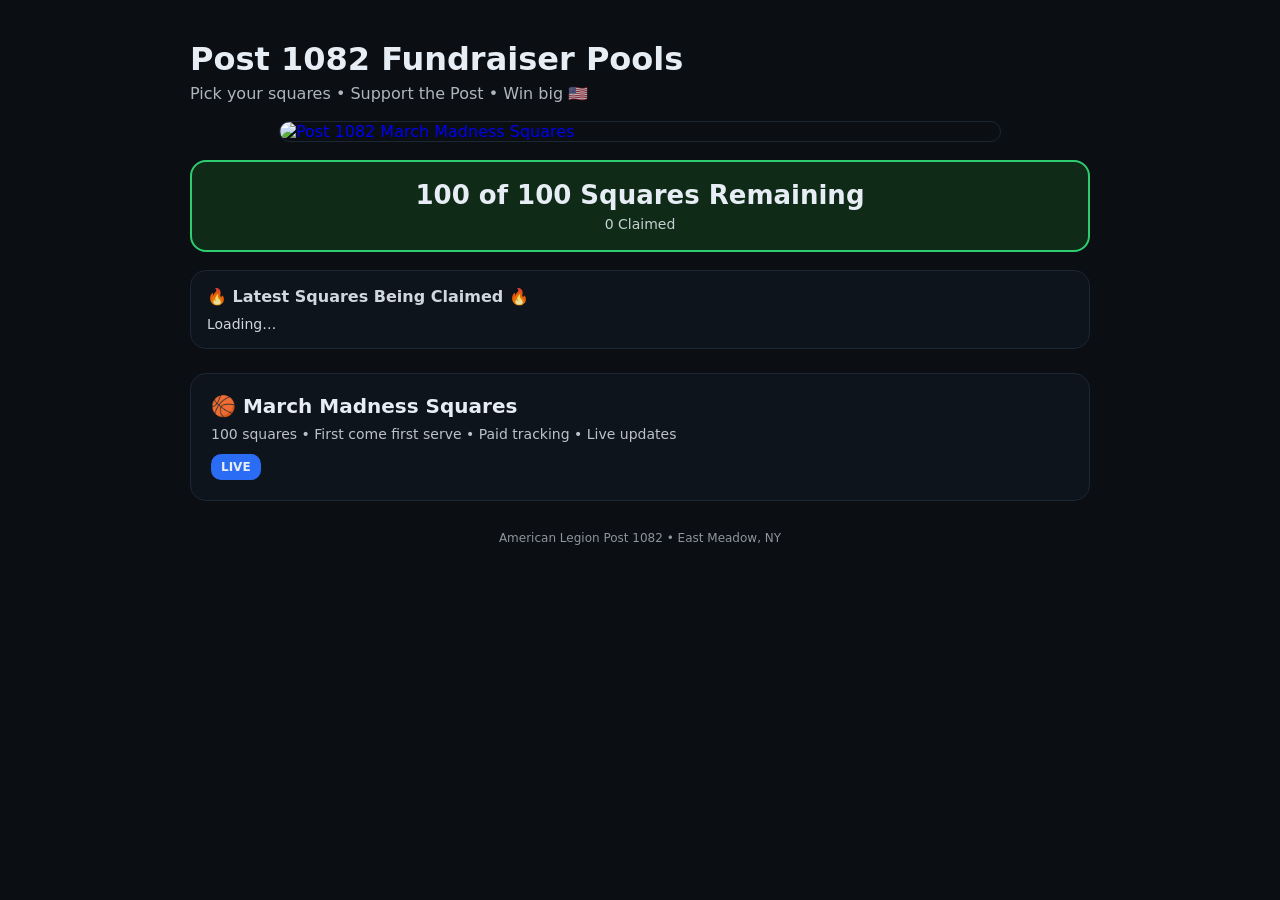
==== index.html @ e8803959 "Add files via upload" ====
<!doctype html>
<html lang="en">
<head>
  <meta charset="utf-8" />
  <meta name="viewport" content="width=device-width,initial-scale=1" />
  <title>Post 1082 Pools</title>

  <style>
    body { margin:0; font-family:system-ui, Arial, sans-serif; background:#0b0f14; color:#e7edf4; }
    .wrap { max-width:900px; margin:auto; padding:40px 20px; }
    h1 { font-size:32px; margin:0 0 6px 0; }
    .sub { opacity:.75; margin-bottom:18px; }

    .hero { display:block; margin:18px 0 18px 0; text-decoration:none; }
    .hero img {
      width:100%; max-width:720px; display:block; margin:auto;
      border-radius:16px; border:1px solid #1d2633; transition:.2s;
    }
    .hero img:hover { transform:scale(1.02); }

    .counter {
      text-align:center; margin:12px 0 18px 0; padding:18px;
      border-radius:16px; border:2px solid; transition:.3s;
    }
    .counter-big { font-size:26px; font-weight:800; margin-bottom:6px; }
    .counter-small { font-size:14px; opacity:.85; }

    .green  { background:#0f2b17; border-color:#2ecc71; }
    .yellow { background:#2b260f; border-color:#f1c40f; }
    .red    { background:#2b1212; border-color:#e74c3c; }
    .danger { background:#3a0d0d; border-color:#ff3b3b; animation:pulse 1s infinite alternate; }
    @keyframes pulse { from { transform:scale(1); } to { transform:scale(1.03); } }

    .activity{
      margin:0 0 24px 0; padding:16px; background:#0e141c;
      border:1px solid #1d2633; border-radius:16px;
    }
    .activity-title{ font-weight:800; margin-bottom:10px; opacity:.9; }
    .activity-list{ display:flex; flex-direction:column; gap:8px; font-size:14px; opacity:.9; }
    .activity-item{
      display:flex; justify-content:space-between; gap:12px;
      padding:10px 12px; border:1px solid #1d2633; background:#111925; border-radius:12px;
    }
    .activity-left{ white-space:nowrap; overflow:hidden; text-overflow:ellipsis; }
    .activity-right{ opacity:.75; font-size:12px; white-space:nowrap; }
    .paidTag{
      margin-left:8px; font-size:12px; padding:2px 8px; border-radius:999px;
      border:1px solid #2a3648; opacity:.85;
    }
    .paidY{ border-color:#2a6df4; }
    .paidN{ border-color:#666; }

    .grid { display:grid; grid-template-columns: repeat(auto-fit, minmax(240px, 1fr)); gap:20px; margin-top:18px; }
    .card {
      background:#0e141c; border:1px solid #1d2633; border-radius:16px; padding:20px;
      text-decoration:none; color:#e7edf4; transition:.2s;
    }
    .card:hover { transform:translateY(-4px); border-color:#2a6df4; }
    .title { font-size:20px; font-weight:700; margin-bottom:8px; }
    .desc { opacity:.8; font-size:14px; }
    .badge { display:inline-block; margin-top:12px; padding:6px 10px; border-radius:10px; background:#2a6df4; font-size:12px; font-weight:600; }

    .footer { margin-top:30px; font-size:12px; opacity:.6; text-align:center; }
  </style>
</head>
<body>
  <div class="wrap">
    <h1>Post 1082 Fundraiser Pools</h1>
    <div class="sub">Pick your squares • Support the Post • Win big 🇺🇸</div>

    <a href="post1082-march-madness/" class="hero">
      <img src="images/post1082-march-madness.png" alt="Post 1082 March Madness Squares">
    </a>

    <div id="counterBox" class="counter green">
      <div class="counter-big" id="counterBig"><span id="remaining">100</span> of 100 Squares Remaining</div>
      <div class="counter-small"><span id="claimed">0</span> Claimed</div>
    </div>

    <div class="activity">
      <div class="activity-title">🔥 Latest Squares Being Claimed 🔥</div>
      <div id="activityList" class="activity-list">Loading…</div>
    </div>

    <div class="grid">
      <a class="card" href="post1082-march-madness/">
        <div class="title">🏀 March Madness Squares</div>
        <div class="desc">100 squares • First come first serve • Paid tracking • Live updates</div>
        <div class="badge">LIVE</div>
      </a>
    </div>

    <div class="footer">American Legion Post 1082 • East Meadow, NY</div>
  </div>

  <script>
    // IMPORTANT: paste your Apps Script URL here
    const API_URL = "PASTE_YOUR_APPS_SCRIPT_URL_HERE";

    function timeAgo(iso){
      if (!iso) return "";
      const s = Math.floor((Date.now() - new Date(iso).getTime()) / 1000);
      if (s < 10) return "just now";
      if (s < 60) return `${s}s ago`;
      const m = Math.floor(s/60);
      if (m < 60) return `${m}m ago`;
      const h = Math.floor(m/60);
      return `${h}h ago`;
    }

    // privacy-safe display name: "First L."
    function displayName(full){
      if (!full) return "";
      const parts = full.trim().split(/\s+/);
      if (parts.length === 1) return parts[0];
      const first = parts[0];
      const lastInitial = parts[parts.length - 1][0];
      return `${first} ${lastInitial}.`;
    }

    async function loadCounter() {
      try {
        const res = await fetch(API_URL + "?action=list&_=" + Date.now());
        const data = await res.json();
        if (!data.ok) return;

        const picks = data.picks || {};
        const claimed = Object.keys(picks).length;
        const remaining = 100 - claimed;

        document.getElementById("claimed").textContent = claimed;
        document.getElementById("remaining").textContent = remaining;

        const box = document.getElementById("counterBox");
        const big = document.getElementById("counterBig");

        box.classList.remove("green","yellow","red","danger");

        if (remaining >= 70) {
          box.classList.add("green");
          big.textContent = `${remaining} of 100 Squares Remaining`;
        } else if (remaining >= 30) {
          box.classList.add("yellow");
          big.textContent = `${remaining} of 100 Squares Remaining — Filling Fast`;
        } else if (remaining >= 10) {
          box.classList.add("red");
          big.textContent = `${remaining} Left — Almost Full`;
        } else if (remaining > 0) {
          box.classList.add("danger");
          big.textContent = `🔥 ONLY ${remaining} LEFT 🔥`;
        } else {
          box.classList.add("danger");
          big.textContent = `🏆 SOLD OUT 🏆`;
        }
      } catch (e) {}
    }

    async function loadActivity() {
      try {
        const res = await fetch(API_URL + "?action=recent&limit=6&_=" + Date.now());
        const data = await res.json();
        if (!data.ok) return;

        const list = document.getElementById("activityList");
        const items = data.recent || [];

        if (!items.length) {
          list.innerHTML = `<div style="opacity:.75">No claims yet.</div>`;
          return;
        }

        list.innerHTML = items.map(x => {
          const paidClass = x.paid === "Y" ? "paidY" : "paidN";
          const paidTxt = x.paid === "Y" ? "PAID" : "UNPAID";
          return `
            <div class="activity-item">
              <div class="activity-left">
                <strong>#${x.square}</strong> — ${displayName(x.name)}
                <span class="paidTag ${paidClass}">${paidTxt}</span>
              </div>
              <div class="activity-right">${timeAgo(x.ts)}</div>
            </div>
          `;
        }).join("");
      } catch (e) {}
    }

    async function refreshAll(){
      await Promise.all([loadCounter(), loadActivity()]);
    }

    refreshAll();
    setInterval(refreshAll, 15000);
  </script>
</body>
</html>
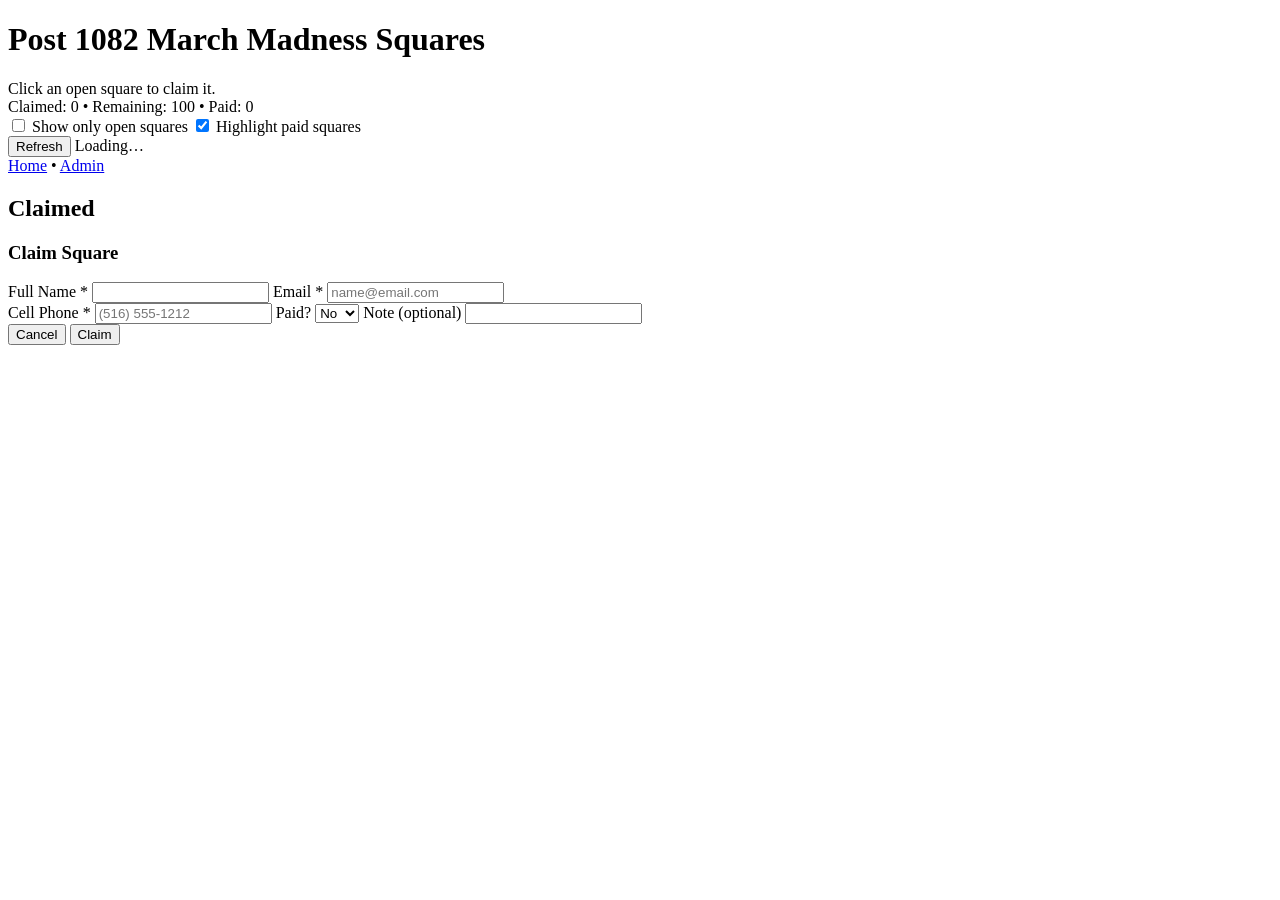
==== commit 71705545: "Add files via upload" ====
--- a/index.html
+++ b/index.html
@@ -3,194 +3,99 @@
 <head>
   <meta charset="utf-8" />
   <meta name="viewport" content="width=device-width,initial-scale=1" />
-  <title>Post 1082 Pools</title>
-
-  <style>
-    body { margin:0; font-family:system-ui, Arial, sans-serif; background:#0b0f14; color:#e7edf4; }
-    .wrap { max-width:900px; margin:auto; padding:40px 20px; }
-    h1 { font-size:32px; margin:0 0 6px 0; }
-    .sub { opacity:.75; margin-bottom:18px; }
-
-    .hero { display:block; margin:18px 0 18px 0; text-decoration:none; }
-    .hero img {
-      width:100%; max-width:720px; display:block; margin:auto;
-      border-radius:16px; border:1px solid #1d2633; transition:.2s;
-    }
-    .hero img:hover { transform:scale(1.02); }
-
-    .counter {
-      text-align:center; margin:12px 0 18px 0; padding:18px;
-      border-radius:16px; border:2px solid; transition:.3s;
-    }
-    .counter-big { font-size:26px; font-weight:800; margin-bottom:6px; }
-    .counter-small { font-size:14px; opacity:.85; }
-
-    .green  { background:#0f2b17; border-color:#2ecc71; }
-    .yellow { background:#2b260f; border-color:#f1c40f; }
-    .red    { background:#2b1212; border-color:#e74c3c; }
-    .danger { background:#3a0d0d; border-color:#ff3b3b; animation:pulse 1s infinite alternate; }
-    @keyframes pulse { from { transform:scale(1); } to { transform:scale(1.03); } }
-
-    .activity{
-      margin:0 0 24px 0; padding:16px; background:#0e141c;
-      border:1px solid #1d2633; border-radius:16px;
-    }
-    .activity-title{ font-weight:800; margin-bottom:10px; opacity:.9; }
-    .activity-list{ display:flex; flex-direction:column; gap:8px; font-size:14px; opacity:.9; }
-    .activity-item{
-      display:flex; justify-content:space-between; gap:12px;
-      padding:10px 12px; border:1px solid #1d2633; background:#111925; border-radius:12px;
-    }
-    .activity-left{ white-space:nowrap; overflow:hidden; text-overflow:ellipsis; }
-    .activity-right{ opacity:.75; font-size:12px; white-space:nowrap; }
-    .paidTag{
-      margin-left:8px; font-size:12px; padding:2px 8px; border-radius:999px;
-      border:1px solid #2a3648; opacity:.85;
-    }
-    .paidY{ border-color:#2a6df4; }
-    .paidN{ border-color:#666; }
-
-    .grid { display:grid; grid-template-columns: repeat(auto-fit, minmax(240px, 1fr)); gap:20px; margin-top:18px; }
-    .card {
-      background:#0e141c; border:1px solid #1d2633; border-radius:16px; padding:20px;
-      text-decoration:none; color:#e7edf4; transition:.2s;
-    }
-    .card:hover { transform:translateY(-4px); border-color:#2a6df4; }
-    .title { font-size:20px; font-weight:700; margin-bottom:8px; }
-    .desc { opacity:.8; font-size:14px; }
-    .badge { display:inline-block; margin-top:12px; padding:6px 10px; border-radius:10px; background:#2a6df4; font-size:12px; font-weight:600; }
-
-    .footer { margin-top:30px; font-size:12px; opacity:.6; text-align:center; }
-  </style>
+  <title>Post 1082 March Madness Squares</title>
+  <link rel="stylesheet" href="style.css" />
 </head>
 <body>
-  <div class="wrap">
-    <h1>Post 1082 Fundraiser Pools</h1>
-    <div class="sub">Pick your squares • Support the Post • Win big 🇺🇸</div>
+  <header class="header">
+    <div>
+      <h1>Post 1082 March Madness Squares</h1>
+      <div id="sub" class="sub">Click an open square to claim it.</div>
+      <div class="sub">
+        Claimed: <span id="claimedCount">0</span> • Remaining: <span id="remainingCount">100</span> • Paid: <span id="paidCount">0</span>
+      </div>
 
-    <a href="post1082-march-madness/" class="hero">
-      <img src="images/post1082-march-madness.png" alt="Post 1082 March Madness Squares">
-    </a>
+      <div class="toggles">
+        <label class="toggle">
+          <input type="checkbox" id="openOnly" />
+          Show only open squares
+        </label>
 
-    <div id="counterBox" class="counter green">
-      <div class="counter-big" id="counterBig"><span id="remaining">100</span> of 100 Squares Remaining</div>
-      <div class="counter-small"><span id="claimed">0</span> Claimed</div>
+        <label class="toggle">
+          <input type="checkbox" id="highlightPaid" checked />
+          Highlight paid squares
+        </label>
+      </div>
     </div>
 
-    <div class="activity">
-      <div class="activity-title">🔥 Latest Squares Being Claimed 🔥</div>
-      <div id="activityList" class="activity-list">Loading…</div>
+    <div class="right">
+      <button id="refreshBtn">Refresh</button>
+      <span id="status" class="status">Loading…</span>
     </div>
+  </header>
 
-    <div class="grid">
-      <a class="card" href="post1082-march-madness/">
-        <div class="title">🏀 March Madness Squares</div>
-        <div class="desc">100 squares • First come first serve • Paid tracking • Live updates</div>
-        <div class="badge">LIVE</div>
-      </a>
+  <main class="wrap">
+    <section class="board">
+      <div class="gridWrap">
+        <div id="grid" class="grid" aria-label="Squares grid"></div>
+      </div>
+      <div class="footerLinks">
+        <a href="../index.html">Home</a> • <a href="admin.html">Admin</a>
+      </div>
+    </section>
+
+    <section class="legend">
+      <h2>Claimed</h2>
+      <div id="claimedList" class="claimed"></div>
+    </section>
+  </main>
+
+  <!-- Modal -->
+  <div id="modal" class="modal" aria-hidden="true">
+    <div class="modal-card">
+      <h3 id="modalTitle">Claim Square</h3>
+
+      <form id="claimForm">
+        <label>
+          Full Name *
+          <input id="name" required minlength="3" autocomplete="name" />
+        </label>
+
+        <label>
+          Email *
+          <input id="email" type="email" required autocomplete="email" placeholder="name@email.com" />
+        </label>
+        <div id="emailHint" class="hint"></div>
+
+        <label>
+          Cell Phone *
+          <input id="phone" required inputmode="tel" placeholder="(516) 555-1212" maxlength="14" />
+        </label>
+
+        <label>
+          Paid?
+          <select id="paid">
+            <option value="N" selected>No</option>
+            <option value="Y">Yes</option>
+          </select>
+        </label>
+
+        <label>
+          Note (optional)
+          <input id="note" maxlength="60" />
+        </label>
+
+        <div class="actions">
+          <button type="button" id="cancelBtn">Cancel</button>
+          <button type="submit" class="primary">Claim</button>
+        </div>
+
+        <div id="formMsg" class="msg"></div>
+      </form>
     </div>
-
-    <div class="footer">American Legion Post 1082 • East Meadow, NY</div>
   </div>
 
-  <script>
-    // IMPORTANT: paste your Apps Script URL here
-    const API_URL = "PASTE_YOUR_APPS_SCRIPT_URL_HERE";
-
-    function timeAgo(iso){
-      if (!iso) return "";
-      const s = Math.floor((Date.now() - new Date(iso).getTime()) / 1000);
-      if (s < 10) return "just now";
-      if (s < 60) return `${s}s ago`;
-      const m = Math.floor(s/60);
-      if (m < 60) return `${m}m ago`;
-      const h = Math.floor(m/60);
-      return `${h}h ago`;
-    }
-
-    // privacy-safe display name: "First L."
-    function displayName(full){
-      if (!full) return "";
-      const parts = full.trim().split(/\s+/);
-      if (parts.length === 1) return parts[0];
-      const first = parts[0];
-      const lastInitial = parts[parts.length - 1][0];
-      return `${first} ${lastInitial}.`;
-    }
-
-    async function loadCounter() {
-      try {
-        const res = await fetch(API_URL + "?action=list&_=" + Date.now());
-        const data = await res.json();
-        if (!data.ok) return;
-
-        const picks = data.picks || {};
-        const claimed = Object.keys(picks).length;
-        const remaining = 100 - claimed;
-
-        document.getElementById("claimed").textContent = claimed;
-        document.getElementById("remaining").textContent = remaining;
-
-        const box = document.getElementById("counterBox");
-        const big = document.getElementById("counterBig");
-
-        box.classList.remove("green","yellow","red","danger");
-
-        if (remaining >= 70) {
-          box.classList.add("green");
-          big.textContent = `${remaining} of 100 Squares Remaining`;
-        } else if (remaining >= 30) {
-          box.classList.add("yellow");
-          big.textContent = `${remaining} of 100 Squares Remaining — Filling Fast`;
-        } else if (remaining >= 10) {
-          box.classList.add("red");
-          big.textContent = `${remaining} Left — Almost Full`;
-        } else if (remaining > 0) {
-          box.classList.add("danger");
-          big.textContent = `🔥 ONLY ${remaining} LEFT 🔥`;
-        } else {
-          box.classList.add("danger");
-          big.textContent = `🏆 SOLD OUT 🏆`;
-        }
-      } catch (e) {}
-    }
-
-    async function loadActivity() {
-      try {
-        const res = await fetch(API_URL + "?action=recent&limit=6&_=" + Date.now());
-        const data = await res.json();
-        if (!data.ok) return;
-
-        const list = document.getElementById("activityList");
-        const items = data.recent || [];
-
-        if (!items.length) {
-          list.innerHTML = `<div style="opacity:.75">No claims yet.</div>`;
-          return;
-        }
-
-        list.innerHTML = items.map(x => {
-          const paidClass = x.paid === "Y" ? "paidY" : "paidN";
-          const paidTxt = x.paid === "Y" ? "PAID" : "UNPAID";
-          return `
-            <div class="activity-item">
-              <div class="activity-left">
-                <strong>#${x.square}</strong> — ${displayName(x.name)}
-                <span class="paidTag ${paidClass}">${paidTxt}</span>
-              </div>
-              <div class="activity-right">${timeAgo(x.ts)}</div>
-            </div>
-          `;
-        }).join("");
-      } catch (e) {}
-    }
-
-    async function refreshAll(){
-      await Promise.all([loadCounter(), loadActivity()]);
-    }
-
-    refreshAll();
-    setInterval(refreshAll, 15000);
-  </script>
+  <script src="app.js"></script>
 </body>
 </html>
+
